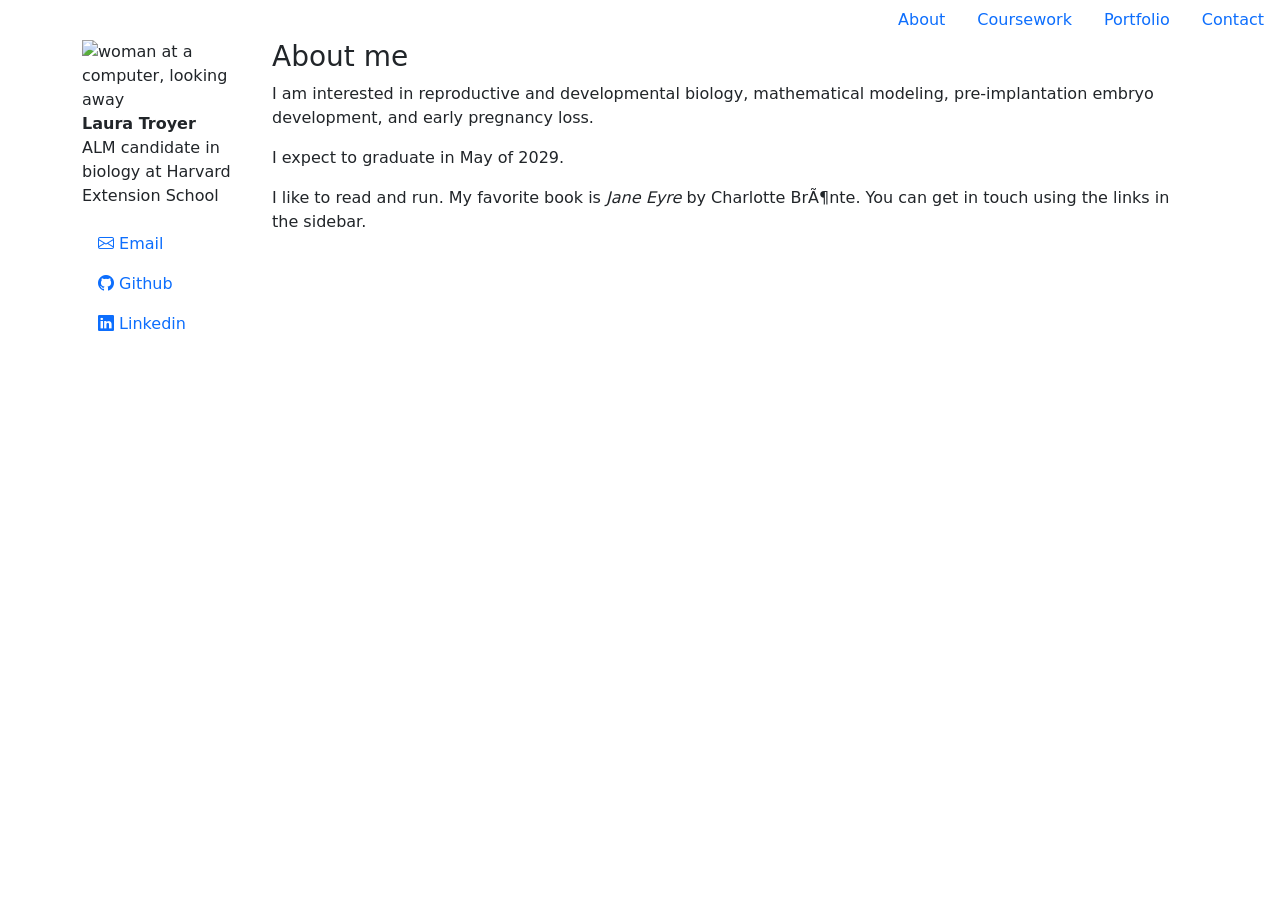
==== index.html @ ab0cd508 "Add files via upload" ====
<!DOCTYPE html>

<html lang="en">
    <head>

        <!-- Bootstrap -->
        <meta name="viewport" content="width=device-width, initial-scale=1"> <!-- for proper responsive behavior in mobile devices -->
        <link href="https://cdn.jsdelivr.net/npm/bootstrap@5.3.8/dist/css/bootstrap.min.css" rel="stylesheet" integrity="sha384-sRIl4kxILFvY47J16cr9ZwB07vP4J8+LH7qKQnuqkuIAvNWLzeN8tE5YBujZqJLB" crossorigin="anonymous">

        <!-- Bootstraps icons -->
         <link rel="stylesheet" href="https://cdn.jsdelivr.net/npm/bootstrap-icons@1.11.3/font/bootstrap-icons.min.css">

        <!-- font M PLUS 1p from Google fonts -->
        <link rel="preconnect" href="https://fonts.googleapis.com">
        <link rel="preconnect" href="https://fonts.gstatic.com" crossorigin>
        <link href="https://fonts.googleapis.com/css2?family=M+PLUS+1p&display=swap" rel="stylesheet">

        <!-- my style sheet -->
        <link href="styles.css" rel="stylesheet">

        <title>Laura Troyer's webpage</title>

    </head>

    <body>



<!-- Bootstrap Nav element -->
<ul class="nav justify-content-end">
  <li class="nav-item">
    <a class="nav-link" href="index.html">About</a>
  </li>
  <li class="nav-item">
    <a class="nav-link" href="coursework.html">Coursework</a>
  </li>
  <li class="nav-item">
    <a class="nav-link" href="portfolio.html">Portfolio</a>
  </li>
  <li class="nav-item">
    <a class="nav-link" href="contact.html">Contact</a>
  </li>
</ul>

<!-- Boostrap container -->
<div class="container text-left">
  <div class="row">

    <!-- Sidebar content -->
    <div class="col">
      <ul class="nav flex-column">

        <li class="img-fluid">
            <img src="images/headshot.png" alt="woman at a computer, looking away" style="max-width: 180px;">
        </li>

        <li class="nav-item">
            <p class="sidebar-text">
                <b>Laura Troyer</b><br>
                ALM candidate in biology at Harvard Extension School
            </p>
        </li>

        <li class="nav-item">
            <a class="nav-link" href="mailto:lat890@g.harvard.edu?subject=Website contact"><i class="bi bi-envelope"></i> Email</a>
        </li>
        <li class="nav-item">
             <a class="nav-link" href="https://github.com/lmst38"><i class="bi bi-github"></i> Github</a>
        </li>
        <li class="nav-item">
            <a class="nav-link" href="https://www.linkedin.com/in/laura-troyer-5a9739408/"><i class="bi bi-linkedin"></i> Linkedin</a>
        </li>


       </ul>
    </div>

    <!-- Main content -->
    <div class="col-10">

        <div class="body-text">
        <h3>About me</h3>
        <p>I am interested in reproductive and developmental biology, mathematical modeling, pre-implantation embryo development, and early pregnancy loss.</p>
        <p>I expect to graduate in May of 2029.</p>
        <p>I like to read and run. My favorite book is <i>Jane Eyre</i> by Charlotte Brönte. You can get in touch using the links in the sidebar.</p>
        </div>

    </div>

  </div>
</div>








        <!-- Bootstrap -->
        <script src="https://cdn.jsdelivr.net/npm/bootstrap@5.3.8/dist/js/bootstrap.bundle.min.js" integrity="sha384-FKyoEForCGlyvwx9Hj09JcYn3nv7wiPVlz7YYwJrWVcXK/BmnVDxM+D2scQbITxI" crossorigin="anonymous"></script>

    </body>
</html>
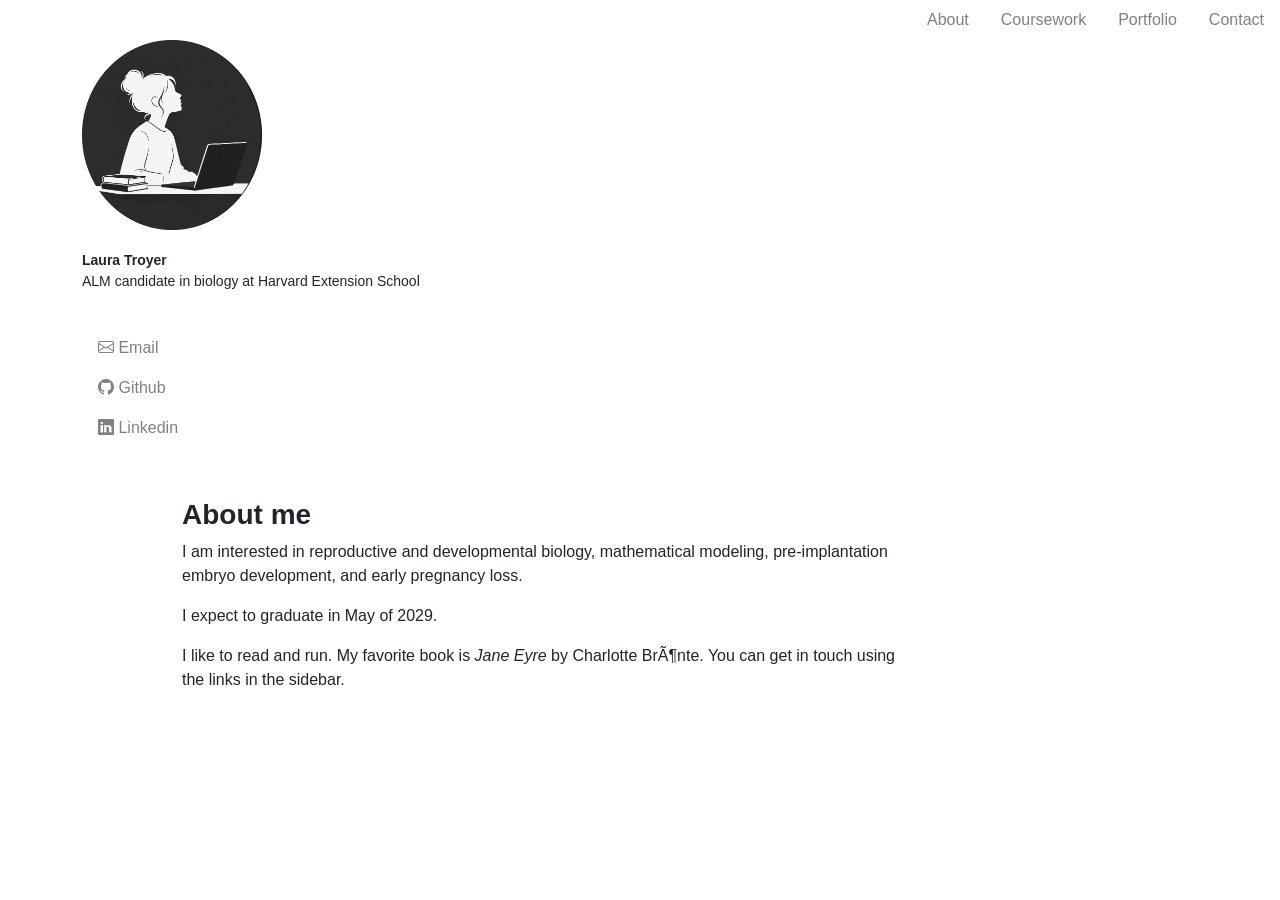
==== commit d99958a2: "Add files via upload" ====
--- a/index.html
+++ b/index.html
@@ -2,100 +2,80 @@
 
 <html lang="en">
     <head>
-
-        <!-- Bootstrap -->
+      <!-- Bootstrap -->
         <meta name="viewport" content="width=device-width, initial-scale=1"> <!-- for proper responsive behavior in mobile devices -->
         <link href="https://cdn.jsdelivr.net/npm/bootstrap@5.3.8/dist/css/bootstrap.min.css" rel="stylesheet" integrity="sha384-sRIl4kxILFvY47J16cr9ZwB07vP4J8+LH7qKQnuqkuIAvNWLzeN8tE5YBujZqJLB" crossorigin="anonymous">
 
-        <!-- Bootstraps icons -->
-         <link rel="stylesheet" href="https://cdn.jsdelivr.net/npm/bootstrap-icons@1.11.3/font/bootstrap-icons.min.css">
+      <!-- Bootstraps icons -->
+        <link rel="stylesheet" href="https://cdn.jsdelivr.net/npm/bootstrap-icons@1.11.3/font/bootstrap-icons.min.css">
 
-        <!-- font M PLUS 1p from Google fonts -->
+      <!-- font M PLUS 1p from Google fonts -->
         <link rel="preconnect" href="https://fonts.googleapis.com">
         <link rel="preconnect" href="https://fonts.gstatic.com" crossorigin>
         <link href="https://fonts.googleapis.com/css2?family=M+PLUS+1p&display=swap" rel="stylesheet">
 
-        <!-- my style sheet -->
+      <!-- my style sheet -->
         <link href="styles.css" rel="stylesheet">
 
         <title>Laura Troyer's webpage</title>
-
     </head>
 
     <body>
+      <!-- Bootstrap Nav element -->
+        <ul class="nav justify-content-end">
+          <li class="nav-item">
+            <a class="nav-link" href="index.html">About</a>
+          </li>
+          <li class="nav-item">
+            <a class="nav-link" href="coursework.html">Coursework</a>
+          </li>
+          <li class="nav-item">
+            <a class="nav-link" href="portfolio.html">Portfolio</a>
+          </li>
+          <li class="nav-item">
+            <a class="nav-link" href="contact.html">Contact</a>
+          </li>
+        </ul>
 
+      <!-- Boostrap container -->
+        <div class="container text-left">
+          <div class="row">
 
+          <!-- Sidebar content -->
+            <div class="col">
+              <ul class="nav flex-column">
+                <li class="img-fluid">
+                    <img src="images/headshot.png" alt="woman at a computer, looking away" style="max-width: 180px;">
+                </li>
+                <li class="nav-item">
+                  <p class="sidebar-text">
+                    <b>Laura Troyer</b><br>
+                      ALM candidate in biology at Harvard Extension School
+                  </p>
+                </li>
+                <li class="nav-item">
+                  <a class="nav-link" href="mailto:lat890@g.harvard.edu?subject=Website%20contact"><i class="bi bi-envelope"></i> Email</a>
+                </li>
+                <li class="nav-item">
+                  <a class="nav-link" href="https://github.com/lmst38"><i class="bi bi-github"></i> Github</a>
+                </li>
+                <li class="nav-item">
+                  <a class="nav-link" href="https://www.linkedin.com/in/laura-troyer-5a9739408/"><i class="bi bi-linkedin"></i> Linkedin</a>
+                </li>
+              </ul>
+            </div>
 
-<!-- Bootstrap Nav element -->
-<ul class="nav justify-content-end">
-  <li class="nav-item">
-    <a class="nav-link" href="index.html">About</a>
-  </li>
-  <li class="nav-item">
-    <a class="nav-link" href="coursework.html">Coursework</a>
-  </li>
-  <li class="nav-item">
-    <a class="nav-link" href="portfolio.html">Portfolio</a>
-  </li>
-  <li class="nav-item">
-    <a class="nav-link" href="contact.html">Contact</a>
-  </li>
-</ul>
-
-<!-- Boostrap container -->
-<div class="container text-left">
-  <div class="row">
-
-    <!-- Sidebar content -->
-    <div class="col">
-      <ul class="nav flex-column">
-
-        <li class="img-fluid">
-            <img src="images/headshot.png" alt="woman at a computer, looking away" style="max-width: 180px;">
-        </li>
-
-        <li class="nav-item">
-            <p class="sidebar-text">
-                <b>Laura Troyer</b><br>
-                ALM candidate in biology at Harvard Extension School
-            </p>
-        </li>
-
-        <li class="nav-item">
-            <a class="nav-link" href="mailto:lat890@g.harvard.edu?subject=Website contact"><i class="bi bi-envelope"></i> Email</a>
-        </li>
-        <li class="nav-item">
-             <a class="nav-link" href="https://github.com/lmst38"><i class="bi bi-github"></i> Github</a>
-        </li>
-        <li class="nav-item">
-            <a class="nav-link" href="https://www.linkedin.com/in/laura-troyer-5a9739408/"><i class="bi bi-linkedin"></i> Linkedin</a>
-        </li>
-
-
-       </ul>
-    </div>
-
-    <!-- Main content -->
-    <div class="col-10">
-
-        <div class="body-text">
-        <h3>About me</h3>
-        <p>I am interested in reproductive and developmental biology, mathematical modeling, pre-implantation embryo development, and early pregnancy loss.</p>
-        <p>I expect to graduate in May of 2029.</p>
-        <p>I like to read and run. My favorite book is <i>Jane Eyre</i> by Charlotte Brönte. You can get in touch using the links in the sidebar.</p>
+            <!-- Main content -->
+              <div class="col-10">
+                <div class="body-text">
+                  <h3>About me</h3>
+                  <p>I am interested in reproductive and developmental biology, mathematical modeling, pre-implantation embryo development, and early pregnancy loss.</p>
+                  <p>I expect to graduate in May of 2029.</p>
+                  <p>I like to read and run. My favorite book is <i>Jane Eyre</i> by Charlotte Brönte. You can get in touch using the links in the sidebar.</p>
+                </div>
+              </div>
+          </div>
         </div>
-
-    </div>
-
-  </div>
-</div>
-
-
-
-
-
-
-
 
         <!-- Bootstrap -->
         <script src="https://cdn.jsdelivr.net/npm/bootstrap@5.3.8/dist/js/bootstrap.bundle.min.js" integrity="sha384-FKyoEForCGlyvwx9Hj09JcYn3nv7wiPVlz7YYwJrWVcXK/BmnVDxM+D2scQbITxI" crossorigin="anonymous"></script>
--- a/styles.css
+++ b/styles.css
@@ -0,0 +1,72 @@
+
+/* Font */
+
+<!-- front M PLUS 1p from Google fonts -->
+.m-plus-1p-regular {
+  font-family: "M PLUS 1p", sans-serif;
+  font-weight: 400;
+  font-style: normal;
+}
+
+/* Body */
+
+body {
+  font-family: 'DM Sans', sans-serif;
+
+}
+
+.body-text {
+  padding-top: 50px;
+  padding-right: 100px;
+  padding-bottom: 10px;
+  padding-left: 100px;
+}
+
+h3 {
+  font-weight: 600;
+}
+
+.sidebar-text {
+  padding-top: 20px;
+  padding-bottom: 20px;
+  font-size: 14px;
+}
+
+/* Links */
+
+a:link {
+  color: gray;
+}
+
+a:visited {
+  color: gray;
+}
+
+a:hover {
+  text-decoration: underline;
+  color: midnightblue;
+}
+
+/* Lists */
+
+ul {
+  list-style-type: none;
+}
+
+/* coursework.html */
+
+.course {
+  font-family: 'DM Sans', sans-serif;
+  padding-top: 10px;
+}
+
+.description {
+  font-family: 'DM Sans', sans-serif;
+  padding-top: 20px;
+}
+
+/* contact.html */
+
+#thanks_message {
+  padding-top: 10px;
+}
